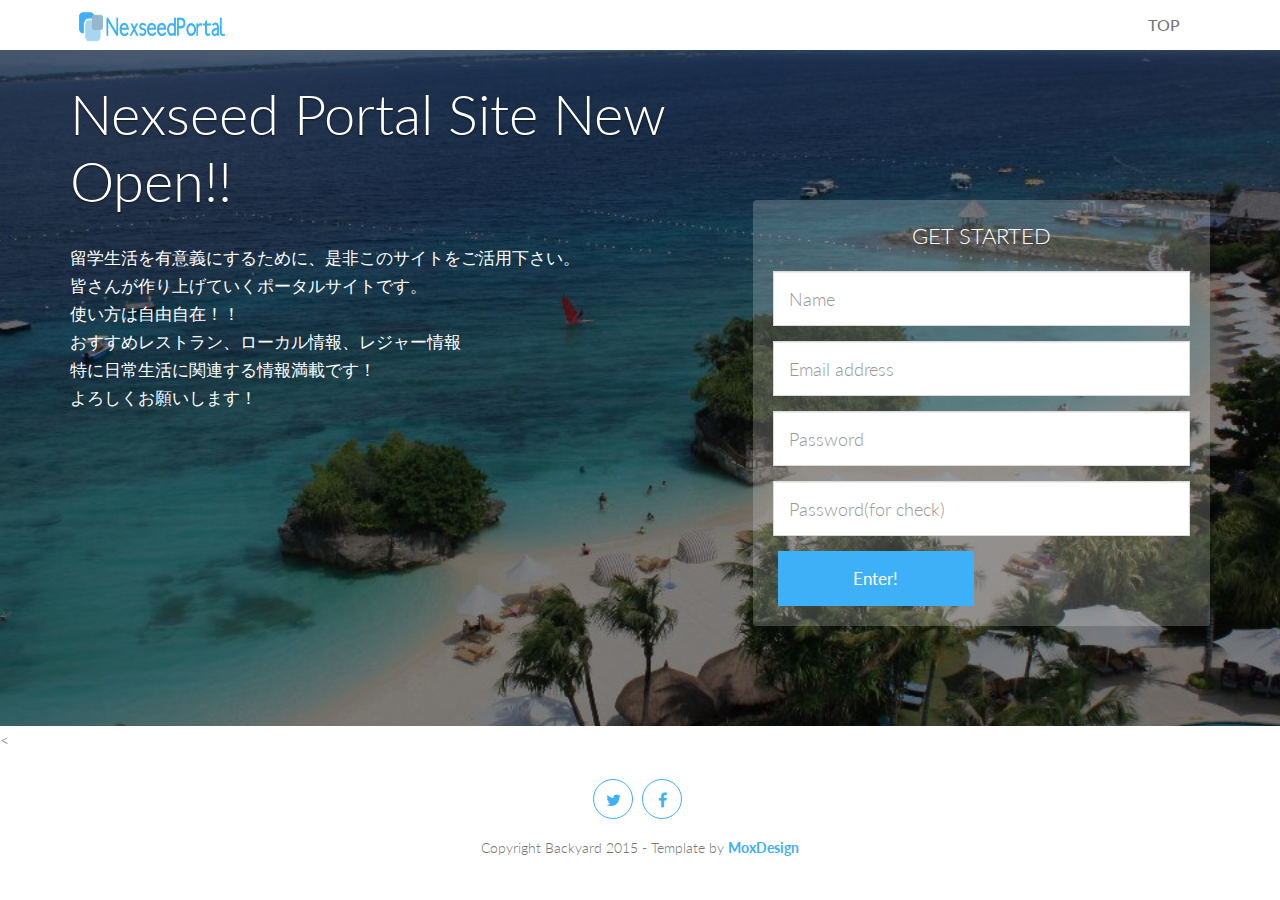
==== design/join/index.html @ 14eb9fa4 "init commit" ====
<!DOCTYPE html>
<html lang="ja">
<head>

<!-- /.website title -->
<title>Nexseed Portal</title>
<meta name="viewport" content="width=device-width, initial-scale=1, maximum-scale=1, user-scalable=no">
<meta charset="UTF-8">

<!-- CSS Files -->
<link href="../../asset/css/bootstrap.css" rel="stylesheet" media="screen">
<link href="../../asset/css/font-awesome.min.css" rel="stylesheet">
<link href="../../asset/fonts/icon-7-stroke/css/pe-icon-7-stroke.css" rel="stylesheet">
<link href="../../asset/css/animate.css" rel="stylesheet" media="screen">
<link href="../../asset/css/owl.theme.css" rel="stylesheet">
<link href="../../asset/css/owl.carousel.css" rel="stylesheet">

<!-- Colors -->
<link href="../../asset/css/css-index.css" rel="stylesheet" media="screen">
<!-- <link href="css/css-index-green.css" rel="stylesheet" media="screen"> -->
<!-- <link href="css/css-index-purple.css" rel="stylesheet" media="screen"> -->
<!-- <link href="css/css-index-red.css" rel="stylesheet" media="screen"> -->
<!-- <link href="css/css-index-orange.css" rel="stylesheet" media="screen"> -->
<!-- <link href="css/css-index-yellow.css" rel="stylesheet" media="screen"> -->

<!-- Google Fonts -->
<link rel="stylesheet" href="http://fonts.googleapis.com/css?family=Lato:100,300,400,700,900,100italic,300italic,400italic,700italic,900italic" />

</head>
  
<body data-spy="scroll" data-target="#navbar-scroll">
	<!-- さとしさん担当 -->
<div id="menu">
	<nav class="navbar-wrapper navbar-default" role="navigation">
		<div class="container">
			  <div class="navbar-header">
				<button type="button" class="navbar-toggle" data-toggle="collapse" data-target=".navbar-backyard">
				  <span class="sr-only">Toggle navigation</span>
				  <span class="icon-bar"></span>
				  <span class="icon-bar"></span>
				  <span class="icon-bar"></span>
				</button>
				<a class="navbar-brand site-name" href="#top"><img src="../../asset/images/nex.png" alt="logo"></a>
			  </div>
	 		<!-- NAVIGATION -->
			  <div id="navbar-scroll" class="collapse navbar-collapse navbar-backyard navbar-right">
				<ul class="nav navbar-nav">
					<li><a href="index.html">TOP</a>
					<!-- <button type="button" class="btn btn-danger">TOP</button> -->
				    </li>
				</ul>
			  </div>
		</div>
	</nav>
</div>
<!-- さとしさん担当 -->

<!-- /.preloader -->
<div id="preloader"></div>
<div id="top"></div>

<!-- /.parallax full screen background image -->
<div class="fullscreen landing parallax" style="background-image:url('../../asset/images/top_image.jpg');" data-img-width="2000" data-img-height="1333" data-diff="100">
	
	<div class="overlay">
		<div class="container">
			<div class="row">
				<div class="col-md-7">



					<!-- /.main title -->
						<h1 class="wow fadeInLeft">
						Nexseed Portal Site New Open!!
						</h1>

					<!-- /.header paragraph -->
					<div class="landing-text wow fadeInUp">
						<p>留学生活を有意義にするために、是非このサイトをご活用下さい。<br>
						皆さんが作り上げていくポータルサイトです。<br>
						使い方は自由自在！！<br>
						おすすめレストラン、ローカル情報、レジャー情報<br>
						特に日常生活に関連する情報満載です！<br>
						よろしくお願いします！</p>
					</div>

				</div>

				<!-- /.signup form -->
				<div class="col-md-5">
				<!-- さとしさん担当 -->
					<div class="signup-header wow fadeInUp">
						<h3 class="form-title text-center">GET STARTED</h3>
						<form class="form-header" action="check.html" role="form" method="POST" id="#">
						<!-- <input type="hidden" name="u" value="503bdae81fde8612ff4944435"> -->
						<!-- <input type="hidden" name="id" value="bfdba52708"> -->
							<div class="form-group">
								<!-- <h3>Name</h3> -->
								<input class="form-control input-lg" name="name" type="text" placeholder="Name" required>
							</div>
							<div class="form-group">
								<!-- <h3>Email</h3> -->
								<input class="form-control input-lg" name="Email" type="text" placeholder="Email address" required>
							</div>
							<div class="form-group">
								<!-- <h3>Password</h3> -->
								<input class="form-control input-lg" name="password1" type="text" placeholder="Password" required>
							</div>
							<div class="form-group">
								<!-- <h3>Password(for check)</h3> -->
								<input class="form-control input-lg" name="password2" type="text" placeholder="Password(for check)" required>
							</div>
							<div class="form-group last">
								<!-- <input type="submit" class="btn btn-warning btn-block btn-lg" value="Register" style="margin-left:5px; float:left;"> -->
 								<input type="submit" class="btn btn-warning btn-block btn-lg" value="Enter!" style="margin-left:5px; float:left;">
 								<!-- <input type="submit" class="btn btn-warning btn-block btn-lg" style="margin-left:5px; float:left;"> -->
 								<!-- <a href="check.html">Sign Up!</a> -->
							</div>
						</form>
					</div>
				<!-- さとしさん担当終わり -->
				</div>
			</div>
		</div> 
	</div> 
</div>
 



<!-- /.intro section -->
<!-- <div id="intro">
	<div class="container">
		<div class="row">-->
			
			<!-- /.intro content -->
			<!--<div class="col-md-6 wow slideInRight">
				<h2>情報を探す</h2>
				<p></p>

					<div class="btn-section"><a href="#feature" class="btn-default">Learn More</a></div>
		
			</div>
		</div>			  
	</div>
</div> -->

<!-- /.feature section -->
<!-- <div id="feature">
	<div class="container">
		<div class="row row-feat">
			<div class="col-md-8"> -->
			
				<!-- /.feature 1 -->
				<!-- <div class="col-sm-6 feat-list">
					<i class="pe-7s-notebook pe-5x pe-va wow fadeInUp"></i>
					<div class="inner">
						<h4>Marketing Strategy</h4>
						<p>Good marketing makes the company look smart. Great marketing makes the customer feel smart.
						</p>
					</div>
				</div>
			</div>
		</div>
	</div>
</div> -->




<!-- /.download section -->
<!-- <div id="download">
	<div class="action fullscreen parallax" style="background-image:url('images/bg.jpg');" data-img-width="2000" data-img-height="1333" data-diff="100">
		<div class="overlay">
			<div class="container">
				<div class="col-md-8 col-md-offset-2 col-sm-12 text-center">
				</div>	
			</div>	
		</div>
	</div>
</div> -->


<!-- /.testimonial section -->
<!-- <div id="testi">
	<div class="container">
		<div class="text-center">
			<h2 class="wow fadeInLeft">最新の投稿</h2>
			<div class="title-line wow fadeInRight"></div>
		</div>
		<div class="row">
			<div class="col-sm-10 col-sm-offset-1">	
			   <div id="owl-testi" class="owl-carousel owl-theme wow fadeInUp">
				  -->
					<!-- /.testimonial 1 -->
					<!-- <div class="testi-item">
						<div class="box"> -->
						
							<!-- /.testimonial content -->
							<<!-- p class="message text-center">ここに最新コメント表示する</p>
						</div>
					</div>
						
				 
				</div>
			</div>	
		</div>	
	</div>
</div> -->
<!-- /.footer -->
<footer id="footer">
	<div class="container">
		<div class="col-sm-4 col-sm-offset-4">
			<!-- /.social links -->
				<div class="social text-center">
					<ul>
						<li><a class="wow fadeInUp" href="https://twitter.com/"><i class="fa fa-twitter"></i></a></li>
						<li><a class="wow fadeInUp" href="https://www.facebook.com/" data-wow-delay="0.2s"><i class="fa fa-facebook"></i></a></li>
						<!-- <li><a class="wow fadeInUp" href="https://plus.google.com/" data-wow-delay="0.4s"><i class="fa fa-google-plus"></i></a></li>
						<li><a class="wow fadeInUp" href="https://instagram.com/" data-wow-delay="0.6s"><i class="fa fa-instagram"></i></a></li> -->
					</ul>
				</div>	
			<div class="text-center wow fadeInUp" style="font-size: 14px;">Copyright Backyard 2015 - Template by <a href="http://www.moxdesign.com">MoxDesign</a></div>
			<a href="#" class="scrollToTop"><i class="pe-7s-up-arrow pe-va"></i></a>
		</div>	
	</div>	
</footer>
	
	<!-- /.javascript files -->
    <script src="../../asset/js/jquery.js"></script>
    <script src="../../asset/js/bootstrap.min.js"></script>
    <script src="../../asset/js/custom.js"></script>
    <script src="../../asset/js/jquery.sticky.js"></script>
	<script src="../../asset/js/wow.min.js"></script>
	<script src="../../asset/js/owl.carousel.min.js"></script>
	<script>
		new WOW().init();
	</script>
  </body>
</html>
---- asset/fonts/icon-7-stroke/css/pe-icon-7-stroke.css ----
@font-face {
	font-family: 'Pe-icon-7-stroke';
	src:url('../fonts/Pe-icon-7-stroke.eot?-2irksn');
	src:url('../fonts/Pe-icon-7-stroke.eot?#iefix-2irksn') format('embedded-opentype'),
		url('../fonts/Pe-icon-7-stroke.woff?-2irksn') format('woff'),
		url('../fonts/Pe-icon-7-stroke.ttf?-2irksn') format('truetype'),
		url('../fonts/Pe-icon-7-stroke.svg?-2irksn#Pe-icon-7-stroke') format('svg');
	font-weight: normal;
	font-style: normal;
}

[class^="pe-7s-"], [class*=" pe-7s-"] {
	display: inline-block;
	font-family: 'Pe-icon-7-stroke';
	speak: none;
	font-style: normal;
	font-weight: normal;
	font-variant: normal;
	text-transform: none;
	line-height: 1;

	/* Better Font Rendering =========== */
	-webkit-font-smoothing: antialiased;
	-moz-osx-font-smoothing: grayscale;
}

.pe-7s-cloud-upload:before {
	content: "\e68a";
}
.pe-7s-cash:before {
	content: "\e68c";
}
.pe-7s-close:before {
	content: "\e680";
}
.pe-7s-bluetooth:before {
	content: "\e68d";
}
.pe-7s-cloud-download:before {
	content: "\e68b";
}
.pe-7s-way:before {
	content: "\e68e";
}
.pe-7s-close-circle:before {
	content: "\e681";
}
.pe-7s-id:before {
	content: "\e68f";
}
.pe-7s-angle-up:before {
	content: "\e682";
}
.pe-7s-wristwatch:before {
	content: "\e690";
}
.pe-7s-angle-up-circle:before {
	content: "\e683";
}
.pe-7s-world:before {
	content: "\e691";
}
.pe-7s-angle-right:before {
	content: "\e684";
}
.pe-7s-volume:before {
	content: "\e692";
}
.pe-7s-angle-right-circle:before {
	content: "\e685";
}
.pe-7s-users:before {
	content: "\e693";
}
.pe-7s-angle-left:before {
	content: "\e686";
}
.pe-7s-user-female:before {
	content: "\e694";
}
.pe-7s-angle-left-circle:before {
	content: "\e687";
}
.pe-7s-up-arrow:before {
	content: "\e695";
}
.pe-7s-angle-down:before {
	content: "\e688";
}
.pe-7s-switch:before {
	content: "\e696";
}
.pe-7s-angle-down-circle:before {
	content: "\e689";
}
.pe-7s-scissors:before {
	content: "\e697";
}
.pe-7s-wallet:before {
	content: "\e600";
}
.pe-7s-safe:before {
	content: "\e698";
}
.pe-7s-volume2:before {
	content: "\e601";
}
.pe-7s-volume1:before {
	content: "\e602";
}
.pe-7s-voicemail:before {
	content: "\e603";
}
.pe-7s-video:before {
	content: "\e604";
}
.pe-7s-user:before {
	content: "\e605";
}
.pe-7s-upload:before {
	content: "\e606";
}
.pe-7s-unlock:before {
	content: "\e607";
}
.pe-7s-umbrella:before {
	content: "\e608";
}
.pe-7s-trash:before {
	content: "\e609";
}
.pe-7s-tools:before {
	content: "\e60a";
}
.pe-7s-timer:before {
	content: "\e60b";
}
.pe-7s-ticket:before {
	content: "\e60c";
}
.pe-7s-target:before {
	content: "\e60d";
}
.pe-7s-sun:before {
	content: "\e60e";
}
.pe-7s-study:before {
	content: "\e60f";
}
.pe-7s-stopwatch:before {
	content: "\e610";
}
.pe-7s-star:before {
	content: "\e611";
}
.pe-7s-speaker:before {
	content: "\e612";
}
.pe-7s-signal:before {
	content: "\e613";
}
.pe-7s-shuffle:before {
	content: "\e614";
}
.pe-7s-shopbag:before {
	content: "\e615";
}
.pe-7s-share:before {
	content: "\e616";
}
.pe-7s-server:before {
	content: "\e617";
}
.pe-7s-search:before {
	content: "\e618";
}
.pe-7s-film:before {
	content: "\e6a5";
}
.pe-7s-science:before {
	content: "\e619";
}
.pe-7s-disk:before {
	content: "\e6a6";
}
.pe-7s-ribbon:before {
	content: "\e61a";
}
.pe-7s-repeat:before {
	content: "\e61b";
}
.pe-7s-refresh:before {
	content: "\e61c";
}
.pe-7s-add-user:before {
	content: "\e6a9";
}
.pe-7s-refresh-cloud:before {
	content: "\e61d";
}
.pe-7s-paperclip:before {
	content: "\e69c";
}
.pe-7s-radio:before {
	content: "\e61e";
}
.pe-7s-note2:before {
	content: "\e69d";
}
.pe-7s-print:before {
	content: "\e61f";
}
.pe-7s-network:before {
	content: "\e69e";
}
.pe-7s-prev:before {
	content: "\e620";
}
.pe-7s-mute:before {
	content: "\e69f";
}
.pe-7s-power:before {
	content: "\e621";
}
.pe-7s-medal:before {
	content: "\e6a0";
}
.pe-7s-portfolio:before {
	content: "\e622";
}
.pe-7s-like2:before {
	content: "\e6a1";
}
.pe-7s-plus:before {
	content: "\e623";
}
.pe-7s-left-arrow:before {
	content: "\e6a2";
}
.pe-7s-play:before {
	content: "\e624";
}
.pe-7s-key:before {
	content: "\e6a3";
}
.pe-7s-plane:before {
	content: "\e625";
}
.pe-7s-joy:before {
	content: "\e6a4";
}
.pe-7s-photo-gallery:before {
	content: "\e626";
}
.pe-7s-pin:before {
	content: "\e69b";
}
.pe-7s-phone:before {
	content: "\e627";
}
.pe-7s-plug:before {
	content: "\e69a";
}
.pe-7s-pen:before {
	content: "\e628";
}
.pe-7s-right-arrow:before {
	content: "\e699";
}
.pe-7s-paper-plane:before {
	content: "\e629";
}
.pe-7s-delete-user:before {
	content: "\e6a7";
}
.pe-7s-paint:before {
	content: "\e62a";
}
.pe-7s-bottom-arrow:before {
	content: "\e6a8";
}
.pe-7s-notebook:before {
	content: "\e62b";
}
.pe-7s-note:before {
	content: "\e62c";
}
.pe-7s-next:before {
	content: "\e62d";
}
.pe-7s-news-paper:before {
	content: "\e62e";
}
.pe-7s-musiclist:before {
	content: "\e62f";
}
.pe-7s-music:before {
	content: "\e630";
}
.pe-7s-mouse:before {
	content: "\e631";
}
.pe-7s-more:before {
	content: "\e632";
}
.pe-7s-moon:before {
	content: "\e633";
}
.pe-7s-monitor:before {
	content: "\e634";
}
.pe-7s-micro:before {
	content: "\e635";
}
.pe-7s-menu:before {
	content: "\e636";
}
.pe-7s-map:before {
	content: "\e637";
}
.pe-7s-map-marker:before {
	content: "\e638";
}
.pe-7s-mail:before {
	content: "\e639";
}
.pe-7s-mail-open:before {
	content: "\e63a";
}
.pe-7s-mail-open-file:before {
	content: "\e63b";
}
.pe-7s-magnet:before {
	content: "\e63c";
}
.pe-7s-loop:before {
	content: "\e63d";
}
.pe-7s-look:before {
	content: "\e63e";
}
.pe-7s-lock:before {
	content: "\e63f";
}
.pe-7s-lintern:before {
	content: "\e640";
}
.pe-7s-link:before {
	content: "\e641";
}
.pe-7s-like:before {
	content: "\e642";
}
.pe-7s-light:before {
	content: "\e643";
}
.pe-7s-less:before {
	content: "\e644";
}
.pe-7s-keypad:before {
	content: "\e645";
}
.pe-7s-junk:before {
	content: "\e646";
}
.pe-7s-info:before {
	content: "\e647";
}
.pe-7s-home:before {
	content: "\e648";
}
.pe-7s-help2:before {
	content: "\e649";
}
.pe-7s-help1:before {
	content: "\e64a";
}
.pe-7s-graph3:before {
	content: "\e64b";
}
.pe-7s-graph2:before {
	content: "\e64c";
}
.pe-7s-graph1:before {
	content: "\e64d";
}
.pe-7s-graph:before {
	content: "\e64e";
}
.pe-7s-global:before {
	content: "\e64f";
}
.pe-7s-gleam:before {
	content: "\e650";
}
.pe-7s-glasses:before {
	content: "\e651";
}
.pe-7s-gift:before {
	content: "\e652";
}
.pe-7s-folder:before {
	content: "\e653";
}
.pe-7s-flag:before {
	content: "\e654";
}
.pe-7s-filter:before {
	content: "\e655";
}
.pe-7s-file:before {
	content: "\e656";
}
.pe-7s-expand1:before {
	content: "\e657";
}
.pe-7s-exapnd2:before {
	content: "\e658";
}
.pe-7s-edit:before {
	content: "\e659";
}
.pe-7s-drop:before {
	content: "\e65a";
}
.pe-7s-drawer:before {
	content: "\e65b";
}
.pe-7s-download:before {
	content: "\e65c";
}
.pe-7s-display2:before {
	content: "\e65d";
}
.pe-7s-display1:before {
	content: "\e65e";
}
.pe-7s-diskette:before {
	content: "\e65f";
}
.pe-7s-date:before {
	content: "\e660";
}
.pe-7s-cup:before {
	content: "\e661";
}
.pe-7s-culture:before {
	content: "\e662";
}
.pe-7s-crop:before {
	content: "\e663";
}
.pe-7s-credit:before {
	content: "\e664";
}
.pe-7s-copy-file:before {
	content: "\e665";
}
.pe-7s-config:before {
	content: "\e666";
}
.pe-7s-compass:before {
	content: "\e667";
}
.pe-7s-comment:before {
	content: "\e668";
}
.pe-7s-coffee:before {
	content: "\e669";
}
.pe-7s-cloud:before {
	content: "\e66a";
}
.pe-7s-clock:before {
	content: "\e66b";
}
.pe-7s-check:before {
	content: "\e66c";
}
.pe-7s-chat:before {
	content: "\e66d";
}
.pe-7s-cart:before {
	content: "\e66e";
}
.pe-7s-camera:before {
	content: "\e66f";
}
.pe-7s-call:before {
	content: "\e670";
}
.pe-7s-calculator:before {
	content: "\e671";
}
.pe-7s-browser:before {
	content: "\e672";
}
.pe-7s-box2:before {
	content: "\e673";
}
.pe-7s-box1:before {
	content: "\e674";
}
.pe-7s-bookmarks:before {
	content: "\e675";
}
.pe-7s-bicycle:before {
	content: "\e676";
}
.pe-7s-bell:before {
	content: "\e677";
}
.pe-7s-battery:before {
	content: "\e678";
}
.pe-7s-ball:before {
	content: "\e679";
}
.pe-7s-back:before {
	content: "\e67a";
}
.pe-7s-attention:before {
	content: "\e67b";
}
.pe-7s-anchor:before {
	content: "\e67c";
}
.pe-7s-albums:before {
	content: "\e67d";
}
.pe-7s-alarm:before {
	content: "\e67e";
}
.pe-7s-airplay:before {
	content: "\e67f";
}
---- asset/css/css-index.css ----
/**
* Backyard
* Landing Page Template
* Author: MoxDesign - http://www.moxdesign.com
**/

html, body {
	width: 100%;
	overflow-x: hidden;
}
body {
	height:100%;
	font-family: "Lato", "Serif";
	font-weight: 300;
	padding:0;
	margin:0;
	font-size:16px;
	line-height: 28px;
	color: #777; 
	background: #fff;
	overflow-x:hidden;
	position: relative;
}
h1 { font-size: 3em; line-height:1.2em; margin:0 0 .3em; }
h2 { font-size: 1.8em; line-height:1.4em; margin:0 0 .3em;  }
h3 { font-size: 1.4em; line-height:1.4em; }
h4 { font-size: 1.25em; line-height:1.4em;}
h5 { font-size: 1.1em; line-height:1.4em; }
h6 { font-size: 1em; line-height:1.2em; }

h1 a, h2 a, h3 a, h4 a, h5 a, h6 a {
	text-decoration: none
}	 
p { 
	padding: 0 0 1em;
	margin:0;
}
a {
	color: #3eb0f7;
	outline: 0;
	font-weight: bold;
	-webkit-transition: all .8s ease;
	transition: all .8s ease;
} 
a:hover {
	text-decoration: none;
	color: #1f2222;
	-webkit-transition: all .8s ease;
	transition: all .8s ease;
}
.highlight {
	color: #3eb0f7;
}
#preloader { 
	position: fixed; 
	left: 0; 
	top: 0; 
	z-index: 999; 
	width: 100%; 
	height: 100%; 
	overflow: visible; 
	background: #fff url(../images/loading.gif) no-repeat center center;
}
.fullscreen {
    width:100%;
    min-height:100%;
	background-repeat:no-repeat;
    background-position:50% 50%;
    background-position:50% 50%\9 !important;
}
.overlay {
    background-color: rgba(0, 0, 0, 0.5);
    position: relative;
    width: 100%;
    height: 100%;
    display: block;
}
#menu {
	z-index: 99;
}
.navbar-default {
	background: rgba(255, 255, 255, 0.95);
	box-shadow: 0px 0.5px 2px #cecece;
}
.navbar-default .navbar-brand {
    padding: 7px;
}
.navbar-default .navbar-nav > li > a {
    color: #777;
	font-weight: 500;
}
.navbar-default .navbar-nav > li > a:hover,
.navbar-default .navbar-nav > li > a:focus {
    color: #3eb0f7;
}
.navbar-default .navbar-nav > .active > a, 
.navbar-default .navbar-nav > .active > a:hover, 
.navbar-default .navbar-nav > .active > a:focus {
	background: transparent;
    color: #3eb0f7;
}
.btn-default {
	font-size: 17px;
	margin: 30px 0 10px;
	margin-right: 10px;
	line-height: 20px;
	padding: 15px 35px;
	height: 50px;
	border: 2px solid #3eb0f7;
	background: transparent;
	transition: all 0.4s;
	color: #3eb0f7;
	border-radius: 100px;
	font-weight:bold;
}

.btn-default2 {
	font-size: 17px;
 	margin: 10px 0 10px;
 	margin-right: 10px;
 	line-height: 20px;
 	padding: 7px 14px;
 	height: 50px;
 	border: 2px solid #3eb0f7;
 	background: transparent;
 	transition: all 0.4s;
	color: #3eb0f7;
	border-radius: 5px;
}


.btn-default:hover, .btn-default:focus, .btn-default:active, .btn-default.active, .open > .dropdown-toggle.btn-default {
	border: 2px solid #3eb0f7;
	background: #3eb0f7;
	color: white;
}

.btn-default2:hover, .btn-default2:focus, .btn-default2:active, .btn-default2.active, .open > .dropdown-toggle.btn-default2 {
	border: 2px solid #3eb0f7;
	background: #3eb0f7;
	color: white;
}

.btn-primary {
	font-size: 17px;
	margin: 30px 0 10px;
	margin-right: 10px;
	line-height: 20px;
	padding: 15px 35px;
	height: 50px;
	border: 2px solid #3eb0f7;
	background: #3eb0f7;
	transition: all 0.4s;
	color: white;
	border-radius: 100px;
}
.btn-primary:hover, .btn-primary:focus, .btn-primary:active, .btn-primary.active, .open > .dropdown-toggle.btn-primary {
	border: 2px solid #3eb0f7;
	background: transparent;
	color: #3eb0f7;
}
.btn-secondary {
	font-size: 20px;
	font-weight: 300;
	line-height: 20px;
	padding: 20px 50px;
	height: 65px;
	border: none;
	background: #3eb0f7;
	transition: all 0.4s;
	color: white;
	border-radius: 4px;
}
.btn-secondary:hover, .btn-secondary:focus, .btn-secondary:active, .btn-secondary.active, .open > .dropdown-toggle.btn-secondary {
	background: #1f96e0;
	color: white
}

.site-name img {
	width: 150px; 
	height: 37px
}
.logo {
	margin: 100px 0 40px 0;
}
.logo img{
	width: 150px; 
	height: 37px
}
.landing h1{
	font-size: 56px;
	font-weight: 300;
	color: #fff;
	margin: 30px 0 30px 0;
	text-shadow: 0 1px 2px rgba(0, 0, 0, .6);
}
.landing p, .landing h2 {
	color: #fff;
}
.landing-text {
	margin-bottom: 20px;
}
.landing-text p {
	font-size: 17px !important; 
}
.head-btn {
	margin-bottom: 150px;
}
.option {
	text-transform: uppercase;
	padding: 5px;
	min-width: 80px;
	margin-right: 5px;
	transition: all 0.4s;
	font-size: 14px;
	color: #fff;
}
.signup-header {
	margin: 150px 0 100px;
	background: rgba(255,255,255,0.2);
	border-radius: 4px;
	padding-left: 20px;
	padding-right: 20px;
	padding-bottom: 75px;
}
.signup-header h3{
	padding: 20px 0 10px;
	color: white;
	font-weight: 300;
}
.form-header input {
	position: relative;
	padding: 5px 15px;
}
.form-header .form-control {
	border-radius: 0;
	border: solid 1px #dadada;
	background-color: #fff;
	color: #333;
	height: 55px;
}
.form-header .btn {
	border-radius: 0;
	height: 55px;
	width: 100%;
	background-color: #3eb0f7;
	color: white;
	font-size: 17px !important;
	padding: 0 33px;
	border: none;
	margin: 0;
	-webkit-transition: all .8s ease;
	transition: all .8s ease;
}
.form-header .btn:hover {
	background-color: #1f96e0;
	-webkit-transition: all .8s ease;
	transition: all .8s ease;
}
.privacy {
	padding-top: 0;
	font-size: 13px;
}
.signup-header p {
	color: white;
}
.privacy a {
	text-decoration: underline;
	color: white;
	font-weight: 300;
}
#policy {
	padding: 100px 0 70px;
}
#intro {
	padding: 30px 0 30px;
}
#intro h2 {
	font-size: 40px;
	font-weight: 300;
	margin: 15px 0 15px 0;
}
.intro-pic {
	margin-top: 20px;
}
.btn-section {
	padding-top: 10px;
	padding-bottom: 10px;
}
#feature {
	padding-top: 25px;
	padding-bottom: 25px;
	background: #f6f6f6;
}
#feature h2 {
	margin: 15px 0 15px 0;
	font-size: 40px;
	font-weight: 300;
}
#feature .feature-title p {
	font-size: 18px;
}
.row-feat {
	padding-top: 50px;
}
.feat-list {
	margin-top: 40px;
}
.feat-list i {
	font-size: 48px;
	float: left;
	width: 20%;
	color: #555;
	height: 100%;
	position: relative;
	opacity: 0.6;
	-webkit-transition: all .8s ease;
	transition: all .8s ease;
}
.feat-list:hover i {
	color: #3eb0f7;
	-webkit-transition: all .8s ease;
	transition: all .8s ease;
}
#feature .inner {
	float: left;
	display: inline-block;
	width: 80%;
}
#feature-2 {
	padding: 100px 0 100px;
}
#feature-2 h2 {
	font-size: 40px;
	font-weight: 300;
	margin: 15px 0 15px 0;
}
.feature-2-pic {
	margin-top: 20px;
}
.subscribe {
	color: #fff;
}
.subscribe p {
	margin: 30px auto 30px;
}
.subscribe-form {
	max-width: 400px;
	margin: 50px auto 150px;
	text-align: center;
	overflow: hidden;
}
.subscribe-form form {
	position: relative;
}
.subscribe-form input {
	max-width: 85%;
	position: relative;
	padding: 5px 25px;
}
.subscribe-form .form-control {
	border-radius: 4px 0 0 4px;
	border: none;
	background-color: rgba(255, 255, 255, 0.6);
	color: #333;
	font-size: 1.2em;
	height: 55px;
}
.subscribe-form button {
	border-radius: 0 4px 4px 0;
	background-color: #3eb0f7;
	color: #ffffff;
	font-size: 1em;
	line-height: 52px;
	position: absolute;
	top: 0px;
	right: 0px;
	padding: 0 30px;
	margin: 0;
	-webkit-transition: all .8s ease;
	transition: all .8s ease;
}
.subscribe-form .btn {
	height: 55px;
}
.subscribe-form .btn:hover {
	background-color: #1f96e0;
	color: #fff;
	-webkit-transition: all .8s ease;
	transition: all .8s ease;
}
.subscribe-form .form-control::-webkit-input-placeholder {
	color: #333;
}
.subscribe-form .form-control:-moz-placeholder { 
	color: #333;  
}
.subscribe-form .form-control::-moz-placeholder { 
	color: #333;  
}
.subscribe-form .form-control:-ms-input-placeholder {  
	color: #333;  
}
#package {
	padding-top: 100px;
}
.title-line {
    width: 100px;
    height: 3px;
    margin: 0 auto;
    background: #3eb0f7;
}
.price-box {
	border: solid 1px #d1d1d1;
}
.package-option {
	padding: 50px 0 100px;
}
.package-option ul {
	padding: 0;
}
.price-heading h3 {
	margin-top: 0;
}
.price-heading i {
	color: #d1d1d1;
	font-size: 75px;
	margin-top: 20px;
}
.price-group {
	padding: 30px 0 10px;
}
.price-group .dollar {
	font-size: 20px;
	position: relative;
	bottom: 48px;
}
.price-group .price {
	color: #3eb0f7;
	font-size: 90px;
	font-weight: 500;
}
.price-group .time {
	font-size: 18px;
}
.price-feature li {
	margin-left: 30px;
	margin-right: 30px;
	list-style: none;
	border-bottom: solid 1px #d1d1d1;
	line-height: 40px;
}
.btn-price {
	margin: 5px 0 15px;
	font-size: 17px;
	padding: 7px 35px;
	height: 40px;
	background: #3eb0f7;
	transition: all 0.4s;
	color: white;
	border-radius: 4px;	
}
.btn-price:hover {
	background: #1f96e0;
	color: white;
}
#client {
	background: #f6f6f6;
	padding: 70px 0 70px;
}
#client img {
	max-height: 50px;
	margin: 0 20px;
	opacity: 1;
	transition: all 0.3s ease;
	-webkit-transition: all 0.3s ease;
	-moz-transition: all 0.3s ease;
}
#client img:hover {
	opacity: 0.7;
	transition: all 0.3s ease;
	-webkit-transition: all 0.3s ease;
	-moz-transition: all 0.3s ease;
}
#testi {
	padding: 50px 0 50px;
}
.testi-item {
	display: block;
	width: 100%;
	height: auto;
	position: relative;
	margin-top: 30px;
}
.testi-item .box {
	margin-right: 15px;
	margin-left: 15px;
}
.testi-item .box .message {
	padding: 20px;
	font-style: italic;
	line-height: 30px;
	font-weight: 300;
	font-size: 20px;
}
.testi-item .client-pic img {
	width: 70px;
	height: 70px;
	border-radius: 50%;
	max-width: 100%;
}
.testi-item .client-info .client-name {
	margin-top: 10px;
	font-size: 16px;
}
.testi-item .client-info .company {
	font-style: italic;
	color: #3eb0f7;
}
.owl-theme .owl-controls .owl-page span{
	background: #3eb0f7;
}
.video-header {
	margin: 40px 0 30px;
}
.video-embed {
	position: relative;
	padding-top: 56.25%; 
	height: 0;
	background-color: #000000;
	-webkit-box-shadow: 0 5px 15px rgba(0,0,0,0.2);
	box-shadow: 0 5px 15px rgba(0,0,0,0.2);
}
.video-embed iframe {
	position: absolute;
	top: 0;
	left: 0;
	width: 100%;
	height: 100%;
}
.action {
	color: #fff;
}
.action h2 {
	margin-top: 100px;
	font-size: 40px;
	font-weight: 300;
}
.download-cta {
	padding: 50px 0 50px;
}
#contact {
	width: 100%;
	min-height: 100%;
}
#contact  h2{
	color: white;
}
.ul-address a {
	font-weight: normal;
}
.ul-address a:hover {
	color: white;
}
.ul-address li {
	padding-right: 20px; 
	margin-bottom: 8px; 
	list-style: none;
	color: white;
}
.ul-address i {
	margin-left: 15px;
	position: absolute; 
	left: 0;
	color: #3eb0f7; 
	font-size: 25px;
	line-height: 30px;
}
.contact-row {
	margin: 100px 0 100px;
}
#contact-form {
	margin: 0 auto;
}
#contact-form input {
	position: relative;
	padding: 5px 25px;
	width: 100%;
}
#contact-form textarea {
	position: relative;
	padding: 10px 25px;
	width: 100%;
	height: 120px !important;
}
#contact-form .form-control {
	border-radius: 0;
	border: solid 1px #dadada;
	background-color: #fff;
	color: #333;
	font-size: 1.2em;
	height: 55px;
}
#contact-form .btn {
	height: 55px;
	width: 100%;
	background-color: #3eb0f7;
	color: #ffffff;
	font-size: 17px !important;
	line-height: 18px;
	padding: 0 33px;
	border: none;
	border-radius: 0;
	margin: 0;
	-webkit-transition: all .8s ease;
	transition: all .8s ease;
}
#contact-form .btn:hover {
	background-color: #1f96e0;
	-webkit-transition: all .8s ease;
	transition: all .8s ease;
}
#footer {
	background: #fff;
	padding: 25px 0 25px;
}
.social ul {
	padding: 0;
	list-style: none;
}
.social li {
	display: inline-block;
	padding-right: .3em;
	padding-bottom: .3em;
}
.social li a {
	display: block;
	width: 40px;
	height: 40px;
	line-height: 40px;
	color: #3eb0f7;
	border-radius: 50%;
	background: #fff;
	border: solid 1px #3eb0f7;
	-webkit-transition: all .8s ease;
	transition: all .8s ease;
}
.social li a:hover {
	color: #fff;
	background: #3eb0f7;
}
#shortcode-basic {
	padding: 70px 0 10px;
}
#shortcode-button {
	padding: 50px 0 10px;
	width: 100%;
	min-height: 100%;
}
#shortcode-button .form-horizontal {
	padding-left: 20px;
	padding-right: 20px;
}
#shortcode-icon {
	padding: 70px 0 10px;
}
#shortcode-alert {
	padding: 70px 0 10px;
}
#shortcode-table {
	padding: 70px 0 10px;
}
#shortcode-column {
	padding: 50px 0 10px;
}
.social-icons i {
	color: #3eb0f7;
	font-size: 30px;
	line-height: 40px
}
#shortcode-alert {
	padding: 70px 0 30px;
}
.alert { 
	border: none; 
	border-radius: 0; 
	position: relative; 
	font-size: 17px; 
	line-height: 22px; 
	padding: 16px; 
	padding-left: 60px; 
}
.alert i { 
	font-size: 28px; 
	position: absolute; 
	left: 15px; 
	top: 13px; 
} 
.icon-demo i {
	font-size: 70px;
	margin-right: 20px;
}
.table > thead > tr > th { 
	background: #3eb0f7; 
	color: #fff; 
	border-bottom: 0; 
	text-transform: uppercase; 
}
.table > thead > tr > th, 
.table > tbody > tr > td { 
	font-size: 15px; 
	font-weight: 300; 
	padding: 20px 20px; 
}
.table-bg > tbody > tr:nth-child(odd) > td, 
.table-bg > tbody > tr:nth-child(odd) > th { 
	background: #fff; 
}
.table-bg > tbody > tr:nth-child(even) > td, 
.table-bg > tbody > tr:nth-child(even) > th { 
	background: #f6f6f6; 
}
.scrollToTop{
	width: 40px; 
	height: 40px;
	padding: 5px;
	font-size: 30px;
	text-align: center; 
	background: rgba(0, 0, 0, 0.2);
	color: white;
	position: fixed;
	bottom: 20px;
	right: 20px;
	border-radius: 50%;
	display: none;
}
.scrollToTop:hover{
	color: #3eb0f7;
}
.control-group .controls {
	overflow-x: hidden;
}
/* iPads (portrait) ----------- */
@media only screen 
and (min-width : 768px) 
and (max-width : 1024px) 
and (orientation : portrait) {
	.head-btn {
		margin: 50px 0 100px;
	}
	.signup-header {
		margin: 50px 0 100px;
	}
	.price-feature li {
		margin-left: 15px;
		margin-right: 15px;
	}
	.btn-price {
		padding: 7px 25px;
	}
	#intro {
		padding: 30px 0 50px;
	}
	#policy {
		padding: 30px 0 50px;
	}
	#intro h2, #feature-2 h2 {
		text-align: center;
	}
	#intro p, #feature-2 p {
		text-align: center;
	}
	.btn-section {
		text-align: center;
	}
	#feature {
		padding-top: 25px;
	}
	.feature-img {
		margin-top: 0;
	}	
	.row-feat {
		padding-top: 10px;
		padding-bottom: 40px;
	}
	#feature-2 {
		padding: 80px 0 80px;
	}
	.feature-2-pic {
		margin-top: 40px;
	}
	#client img {
		margin: 10px 0 10px;
		max-height: 40px;
	}	
	.video-header {
		margin: 50px 0 30px;
	}
	#bottom-action {
		text-align: center;
	}
	.button-demo li {
		padding-bottom: 50px;
	}
}

/* iPads (landscape) ----------- */
@media only screen 
and (min-width : 768px) 
and (max-width : 1024px) 
and (orientation : landscape) {
	.logo {
		margin: 100px 0 30px 0;
	}
	.landing h1{
		margin: 60px 0 60px 0;
	}	
	.landing-text {
		margin: 60px 0 40px 0;
	}
	.signup-header {
		margin-top: 250px;
	}
	.intro-pic {
		margin-top: 100px;
	}
	.feature-img {
		margin-top: 30px;
	}	
	.feat-list {
		margin-top: 10px;
	}
	.feat-list p {
		font-size: 15px;
	}
	.feature-2-pic {
		margin-top: 50px;
	}
	#client img {
		max-height: 45px;
	}	
	.video-header {
		margin: 50px 0 30px;
	}
}

/* smart-phone ----------- */
@media (max-width: 767px) {
	.logo {
		margin: 40px 0 30px 0;
	}
	.head-btn {
		margin: 30px 0 80px;
	}
	.signup-header {
		margin: 70px 0 80px;
	}
	#intro {
		padding: 70px 0 70px;
	}
	#policy {
		padding: 70px 0 70px;
	}
	#intro h2, #feature-2 h2 {
		font-weight: 150;
		text-align: center;
	}
	#intro p, #feature-2 p {
		text-align: center;
	}
	.btn-section {
		text-align: center;
	}
	#feature {
		padding-top: 25px;
		padding-bottom: 25px;
	}
	.row-feat {
		padding-top: 10px;
		padding-bottom: 40px;
	}
	.feat-list i {
		padding-left: 40px;
	}
	#feature-2 {
		padding: 40px 0 50px;
	}
	.feature-2-pic {
		margin-top: 50px;
	}
	#package {
		padding-top: 80px;
	}
	.package-option {
		padding: 50px 0 50px;
	}
	.price-box {
		margin-bottom: 30px;
	}
	#client img {
		margin: 10px 0 10px;
	}	
	.contact-left {
		margin-bottom: 50px;
	}
	.video-header {
		margin: 50px 0 30px;
	}
	#bottom-action {
		text-align: center;
	}
}	
/* iPhone 6Plus (landscape) ----------- */
@media (max-width: 736px) {
	.feature-img {
		margin-top: 0;
	}
}

/* iPhone 6 (landscape) ----------- */
@media (max-width: 667px) {
	.logo {
		margin: 30px 0 30px 0;
	}
	.landing h1{
		font-size: 50px;
		margin: 10px 0 25px 0;
	}
	.landing-text {
		margin-top: 20px;
	}
	.subscribe p {
		margin: 25px auto 15px;
	}
	.subscribe-form {
		margin: 20px auto 100px;
	}
	.action h2 {
		margin-top: 70px;
	}
	.download-cta {
		padding: 50px 0 50px;
	}
}

/* iPhone 5 (landscape) ----------- */
@media (max-width: 568px){
	.logo {
		margin: 15px 0 15px 0;
	}
	.landing h1{
		font-size: 40px;
		margin: 20px 0 10px 0;
	}
	.landing-text p {
		font-size: 16px !important; 
	}
	#intro {
		padding-top: 50px;
	}
	#policy {
		padding-top: 50px;
	}
	#feature {
		padding-top: 25px;
	}
	.feat-list i {
		padding-left: 20px;
	}
	#feature-2 {
		padding: 50px 0 70px;
	}
	#screenshot {
		padding-top: 70px;
	}	
	.screenshots {
		padding-top: 30px;
		padding-bottom: 70px;
	}
	#testi {
		padding: 70px 0 70px;
	}
	.testi-item .box .message {
		line-height: 25px;
		font-size: 18px;
	}
	.action h2 {
		margin: 50px 0 20px;
	}
	.download-text p {
		line-height: 1.5;	
	}	
}

/* iPhone 4 (landscape) ----------- */
@media (max-width: 480px) {
	.feat-list i {
		padding-left: 5px;
	}
	.action h2 {
		font-size: 30px;
	}
	.button-demo li {
		padding-bottom: 50px;
	}
}

/* smart phone width: 360px ----------- */
@media (max-width: 360px) {
	#intro h2, #feature h2, #feature-2 h2 {
		font-size: 30px;
	}
	.feat-list i {
		padding-left: 0;
	}
	#feature .inner {
		padding-left: 15px;
	}
	.video-header {
		margin: 30px 0 30px;
	}
}

/* iPhone 4/5 (portrait) ----------- */
@media (max-width: 320px) {
	.logo {
		margin: 30px 0 20px 0;
	}
	.landing h1{
		margin: 20px 0 35px 0;
	}
	.btn-default {
		font-size: 16px;
		margin: 30px 0 10px;
		padding: 15px 30px;
		height: 35px;
		border-radius: 80px;
	}
	.btn-primary {
		font-size: 16px;
		margin: 30px 0 10px;
		margin-right: 15px;
		padding: 15px 30px;
		height: 35px;
		border-radius: 80px;
	}
	.subscribe-form {
		margin: 50px auto 110px;
	}
	.subscribe-form input {
		padding: 5px 15px;
	}
	.subscribe-form button {
		padding: 0 15px;
	}
	.action h2 {
		margin: 70px 0 20px;
	}
	.table > thead > tr > th, 
	.table > tbody > tr > td { 
		padding: 20px 10px; 
	}
}

/*ここから追加！！*/

table.list {
	width:100%;
	border-collapse:collapse;
	border-spacing:0;
	border:1px solid #ccc;
	padding:0;
	margin:0;
}

table.list tr {
	border:1px solid #ddd;
	padding:5px;
}

tbody.list-body tr:hover {
		background-color: #66ccff;
		color: #fff;
		-webkit-transition: all .8s ease;
		transition: all .8s ease;
		cursor:pointer;
}


table.list th, table td {
	padding:10px;
	text-align:center;
}

table.list th {
	font-size:14px;
	letter-spacing:1px;
}

@media screen and (max-width: 600px) {

	table.list {
		border:0;
	}

	table.list thead {
		display:none;
	}

	table.list tr {
		margin-bottom:10px;
		display:block;
		border-bottom:2px solid #ddd;
	}

	table.list td a {
		display:block;
		text-align:right;
		font-size:13px;
		border-bottom:1px dotted #ccc;
	}

	table.list td:last-child{
		border-bottom: 0;
	}

	table.list td:before{
		content:attr(data-label);
		float:left;
		font-weight:bold;
	}


}

/*ドロップダウンリスト編集*/

.dropdown select {
	position: relative;
	width: 50%;
	-webkit-appearance: none;
	-moz-appearance: none;
	appearance: none;
	border: 1px solid #c0c0c0;
	padding: 3px;
	cursor: pointer;
	float: left;
}
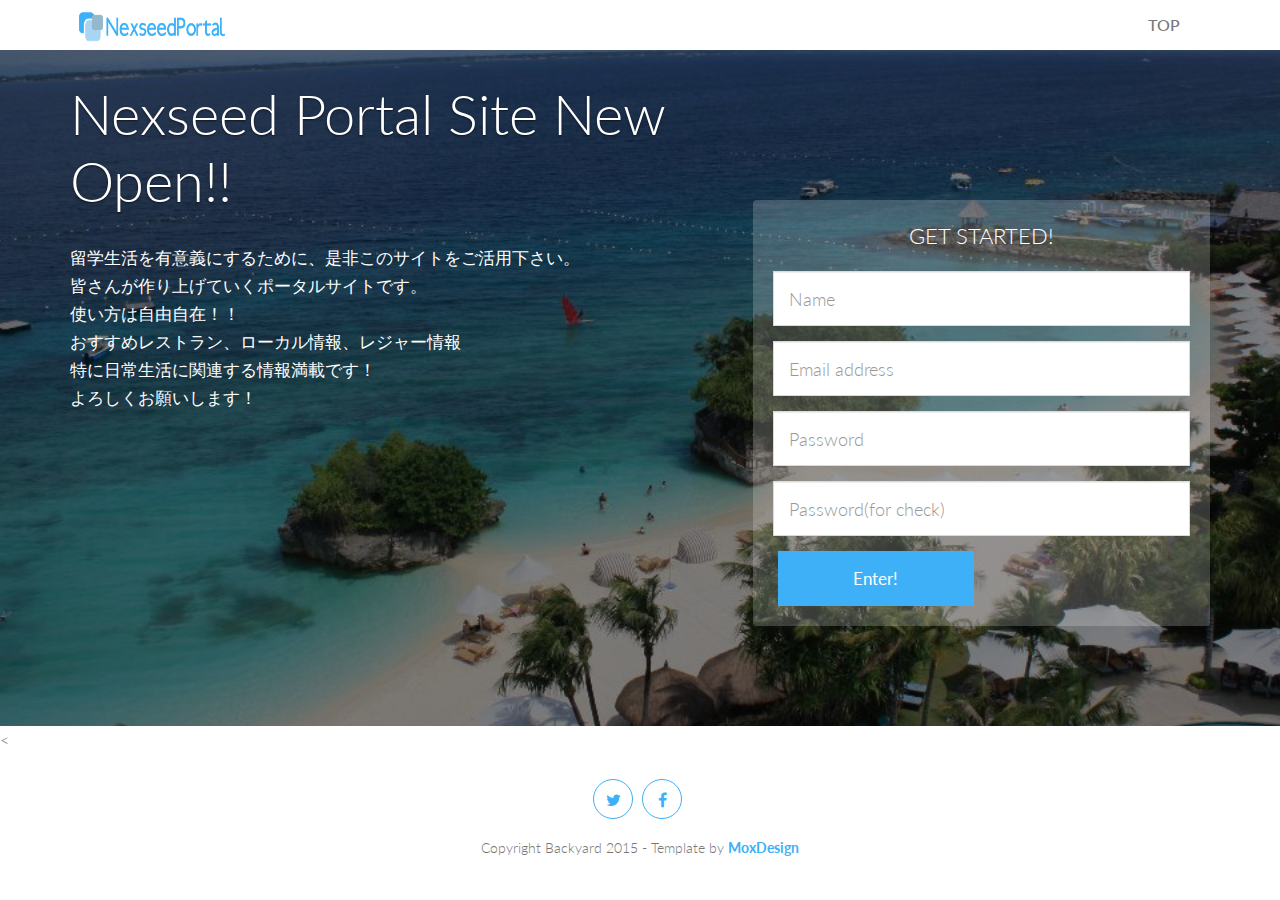
==== commit 4876c525: "枠の上を「GET STARTED!」に変更 ボタンを修正して正常に動くのを確認" ====
--- a/design/join/index.html
+++ b/design/join/index.html
@@ -90,7 +90,7 @@
 				<div class="col-md-5">
 				<!-- さとしさん担当 -->
 					<div class="signup-header wow fadeInUp">
-						<h3 class="form-title text-center">GET STARTED</h3>
+						<h3 class="form-title text-center">GET STARTED!</h3>
 						<form class="form-header" action="check.html" role="form" method="POST" id="#">
 						<!-- <input type="hidden" name="u" value="503bdae81fde8612ff4944435"> -->
 						<!-- <input type="hidden" name="id" value="bfdba52708"> -->
@@ -104,17 +104,14 @@
 							</div>
 							<div class="form-group">
 								<!-- <h3>Password</h3> -->
-								<input class="form-control input-lg" name="password1" type="text" placeholder="Password" required>
+								<input class="form-control input-lg" name="password1" type="password" placeholder="Password" required>
 							</div>
 							<div class="form-group">
 								<!-- <h3>Password(for check)</h3> -->
-								<input class="form-control input-lg" name="password2" type="text" placeholder="Password(for check)" required>
+								<input class="form-control input-lg" name="password2" type="password" placeholder="Password(for check)" required>
 							</div>
 							<div class="form-group last">
-								<!-- <input type="submit" class="btn btn-warning btn-block btn-lg" value="Register" style="margin-left:5px; float:left;"> -->
  								<input type="submit" class="btn btn-warning btn-block btn-lg" value="Enter!" style="margin-left:5px; float:left;">
- 								<!-- <input type="submit" class="btn btn-warning btn-block btn-lg" style="margin-left:5px; float:left;"> -->
- 								<!-- <a href="check.html">Sign Up!</a> -->
 							</div>
 						</form>
 					</div>
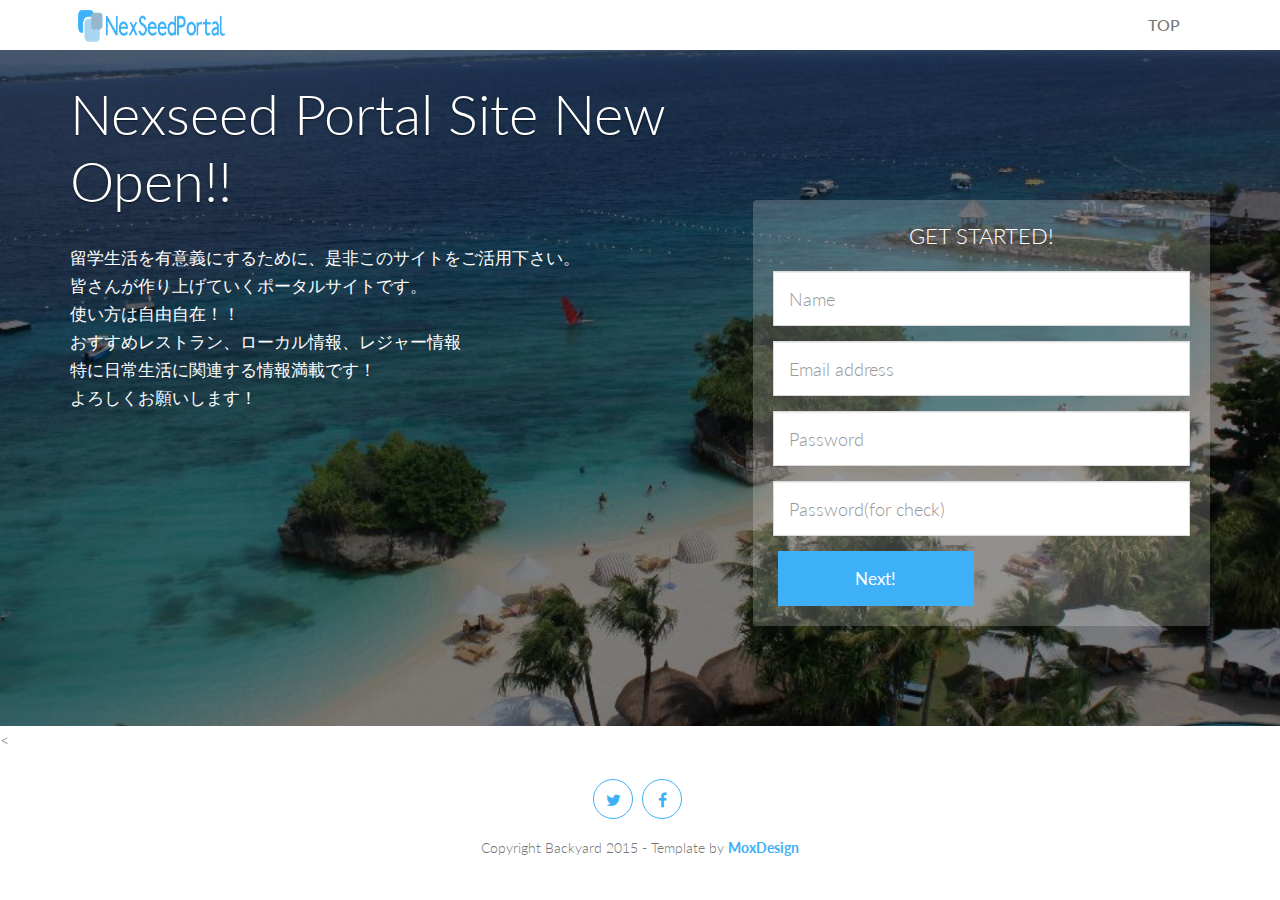
==== commit 104e3236: "ボタンをEnter!からNext!に変更" ====
--- a/design/join/index.html
+++ b/design/join/index.html
@@ -111,7 +111,7 @@
 								<input class="form-control input-lg" name="password2" type="password" placeholder="Password(for check)" required>
 							</div>
 							<div class="form-group last">
- 								<input type="submit" class="btn btn-warning btn-block btn-lg" value="Enter!" style="margin-left:5px; float:left;">
+ 								<input type="submit" class="btn btn-warning btn-block btn-lg" value="Next!" style="margin-left:5px; float:left;">
 							</div>
 						</form>
 					</div>
--- a/asset/css/css-index.css
+++ b/asset/css/css-index.css
@@ -101,7 +101,7 @@
 }
 .btn-default {
 	font-size: 17px;
-	margin: 30px 0 10px;
+	margin: 10px 0 10px;
 	margin-right: 10px;
 	line-height: 20px;
 	padding: 15px 35px;
@@ -112,6 +112,7 @@
 	color: #3eb0f7;
 	border-radius: 100px;
 	font-weight:bold;
+	float: right;
 }
 
 .btn-default2 {
@@ -171,6 +172,7 @@
 	color: white;
 	border-radius: 4px;
 }
+
 .btn-secondary:hover, .btn-secondary:focus, .btn-secondary:active, .btn-secondary.active, .open > .dropdown-toggle.btn-secondary {
 	background: #1f96e0;
 	color: white
@@ -242,7 +244,7 @@
 .form-header .btn {
 	border-radius: 0;
 	height: 55px;
-	width: 100%;
+	width: 47%;
 	background-color: #3eb0f7;
 	color: white;
 	font-size: 17px !important;
@@ -365,6 +367,7 @@
 	color: #333;
 	font-size: 1.2em;
 	height: 55px;
+	width: 50%;
 }
 .subscribe-form button {
 	border-radius: 0 4px 4px 0;
@@ -1078,24 +1081,56 @@
 	padding:5px;
 }
 
+td.review {
+	color: #ffff00;
+}
+
+/*tbody.list-body td.review:hover {
+	background-color: #66ccff;
+	color: #fff;
+	-webkit-transition: all .8s ease;
+	transition: all .8s ease;
+	cursor:pointer;
+}*/
+
+
+/*#review > tbody.list-body {
+	color: #66ccff;
+}*/
+
 tbody.list-body tr:hover {
-		background-color: #66ccff;
-		color: #fff;
-		-webkit-transition: all .8s ease;
-		transition: all .8s ease;
-		cursor:pointer;
+	background-color: #66ccff;
+	color: #fff;
+	-webkit-transition: all .8s ease;
+	transition: all .8s ease;
+	cursor:pointer;
 }
 
 
 table.list th, table td {
 	padding:10px;
-	text-align:center;
+	text-align:left;
 }
 
 table.list th {
 	font-size:14px;
 	letter-spacing:1px;
 }
+
+table.list td {
+	overflow: hidden;
+	padding: 10px;
+	width: 400px;
+	max-width: 400px;
+	white-space: nowrap;
+	text-overflow: ellipsis;
+	-webkit-text-overflow: ellipsis;
+	-o-text-overflow: ellipsis;
+	}
+
+
+
+
 
 @media screen and (max-width: 600px) {
 
@@ -1113,7 +1148,7 @@
 		border-bottom:2px solid #ddd;
 	}
 
-	table.list td a {
+	table.list td {
 		display:block;
 		text-align:right;
 		font-size:13px;
@@ -1147,3 +1182,16 @@
 	float: left;
 }
 
+.new-post {
+	float: left;
+}
+
+.search {
+	float: right;
+}
+
+.category {
+	margin-bottom: 5px;
+}
+
+
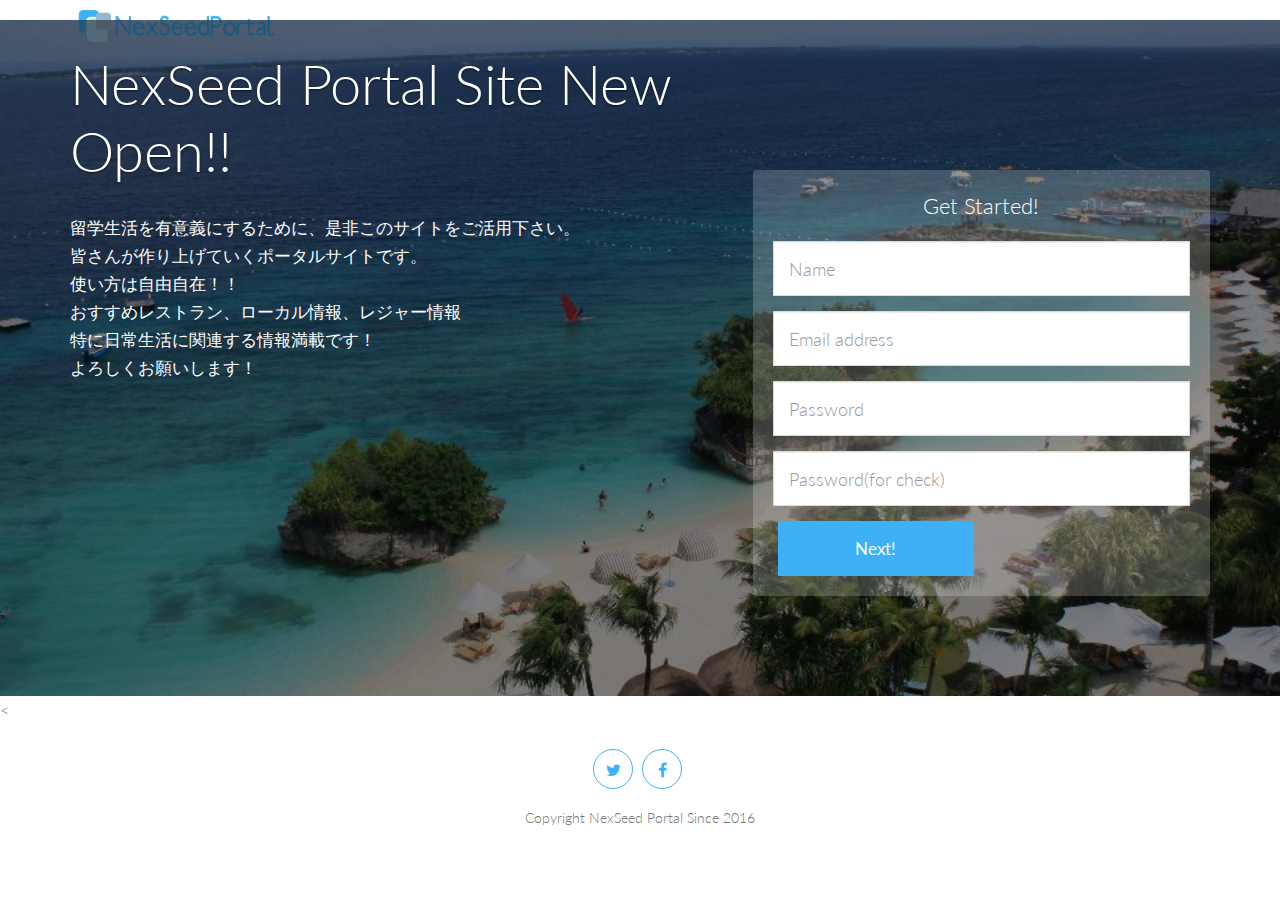
==== commit 9d089a62: "ヘッダーのボタンを消去、Sを大文字に、GET STARTEDを頭文字だけ大文字に、ヘッダーをログインページからコピペ" ====
--- a/design/join/index.html
+++ b/design/join/index.html
@@ -45,9 +45,9 @@
 	 		<!-- NAVIGATION -->
 			  <div id="navbar-scroll" class="collapse navbar-collapse navbar-backyard navbar-right">
 				<ul class="nav navbar-nav">
-					<li><a href="index.html">TOP</a>
-					<!-- <button type="button" class="btn btn-danger">TOP</button> -->
-				    </li>
+				<li>
+					<div class="btn-section"><!-- <a href="join/index.html" button type="button" class="btn-default2"> --></a></div>
+				</li>
 				</ul>
 			  </div>
 		</div>
@@ -61,7 +61,6 @@
 
 <!-- /.parallax full screen background image -->
 <div class="fullscreen landing parallax" style="background-image:url('../../asset/images/top_image.jpg');" data-img-width="2000" data-img-height="1333" data-diff="100">
-	
 	<div class="overlay">
 		<div class="container">
 			<div class="row">
@@ -71,7 +70,7 @@
 
 					<!-- /.main title -->
 						<h1 class="wow fadeInLeft">
-						Nexseed Portal Site New Open!!
+						NexSeed Portal Site New Open!!
 						</h1>
 
 					<!-- /.header paragraph -->
@@ -90,7 +89,7 @@
 				<div class="col-md-5">
 				<!-- さとしさん担当 -->
 					<div class="signup-header wow fadeInUp">
-						<h3 class="form-title text-center">GET STARTED!</h3>
+						<h3 class="form-title text-center">Get Started!</h3>
 						<form class="form-header" action="check.html" role="form" method="POST" id="#">
 						<!-- <input type="hidden" name="u" value="503bdae81fde8612ff4944435"> -->
 						<!-- <input type="hidden" name="id" value="bfdba52708"> -->
@@ -197,13 +196,12 @@
 							<<!-- p class="message text-center">ここに最新コメント表示する</p>
 						</div>
 					</div>
-						
-				 
-				</div>
-			</div>	
-		</div>	
-	</div>
-</div> -->
+				</div>
+			</div>
+		</div>
+	</div>
+</div> -->
+
 <!-- /.footer -->
 <footer id="footer">
 	<div class="container">
@@ -211,18 +209,16 @@
 			<!-- /.social links -->
 				<div class="social text-center">
 					<ul>
-						<li><a class="wow fadeInUp" href="https://twitter.com/"><i class="fa fa-twitter"></i></a></li>
-						<li><a class="wow fadeInUp" href="https://www.facebook.com/" data-wow-delay="0.2s"><i class="fa fa-facebook"></i></a></li>
-						<!-- <li><a class="wow fadeInUp" href="https://plus.google.com/" data-wow-delay="0.4s"><i class="fa fa-google-plus"></i></a></li>
-						<li><a class="wow fadeInUp" href="https://instagram.com/" data-wow-delay="0.6s"><i class="fa fa-instagram"></i></a></li> -->
+						<li><a class="wow fadeInUp" href="https://twitter.com/NexSeed_Cebu?lang=ja" target="_blank"><i class="fa fa-twitter"></i></a></li>
+						<li><a class="wow fadeInUp" href="https://www.facebook.com/NexSeed/?ref=br_rs" target="_blank" data-wow-delay="0.2s"><i class="fa fa-facebook"></i></a></li>
 					</ul>
-				</div>	
-			<div class="text-center wow fadeInUp" style="font-size: 14px;">Copyright Backyard 2015 - Template by <a href="http://www.moxdesign.com">MoxDesign</a></div>
+				</div>
+			<div class="text-center wow fadeInUp" style="font-size: 14px;">Copyright NexSeed Portal Since 2016</div>
 			<a href="#" class="scrollToTop"><i class="pe-7s-up-arrow pe-va"></i></a>
-		</div>	
-	</div>	
+		</div>
+	</div>
 </footer>
-	
+
 	<!-- /.javascript files -->
     <script src="../../asset/js/jquery.js"></script>
     <script src="../../asset/js/bootstrap.min.js"></script>
--- a/asset/css/css-index.css
+++ b/asset/css/css-index.css
@@ -129,6 +129,33 @@
 	border-radius: 5px;
 }
 
+.btn-default3 {
+	font-size: 17px;
+ 	margin: 10px 0 10px;
+ 	margin-right: 10px;
+ 	line-height: 20px;
+ 	padding: 7px 14px;
+ 	height: 40px;
+ 	border: 2px solid #3eb0f7;
+ 	background: blue;
+ 	transition: all 0.4s;
+	color: white;
+	border-radius: 5px;
+}
+
+.btn-default4 {
+	font-size: 17px;
+ 	margin: 10px 0 10px;
+ 	margin-right: 10px;
+ 	line-height: 20px;
+ 	padding: 7px 14px;
+ 	height: 40px;
+ 	border: 2px solid #3eb0f7;
+ 	background: white;
+ 	transition: all 0.4s;
+	color: blue;
+	border-radius: 5px;
+}
 
 .btn-default:hover, .btn-default:focus, .btn-default:active, .btn-default.active, .open > .dropdown-toggle.btn-default {
 	border: 2px solid #3eb0f7;
@@ -179,7 +206,7 @@
 }
 
 .site-name img {
-	width: 150px; 
+	width: 200px; 
 	height: 37px
 }
 .logo {
@@ -1081,6 +1108,10 @@
 	padding:5px;
 }
 
+/*table.list thead:nth-child(1) {
+	background-color: #fff;
+}*/
+
 td.review {
 	color: #ffff00;
 }
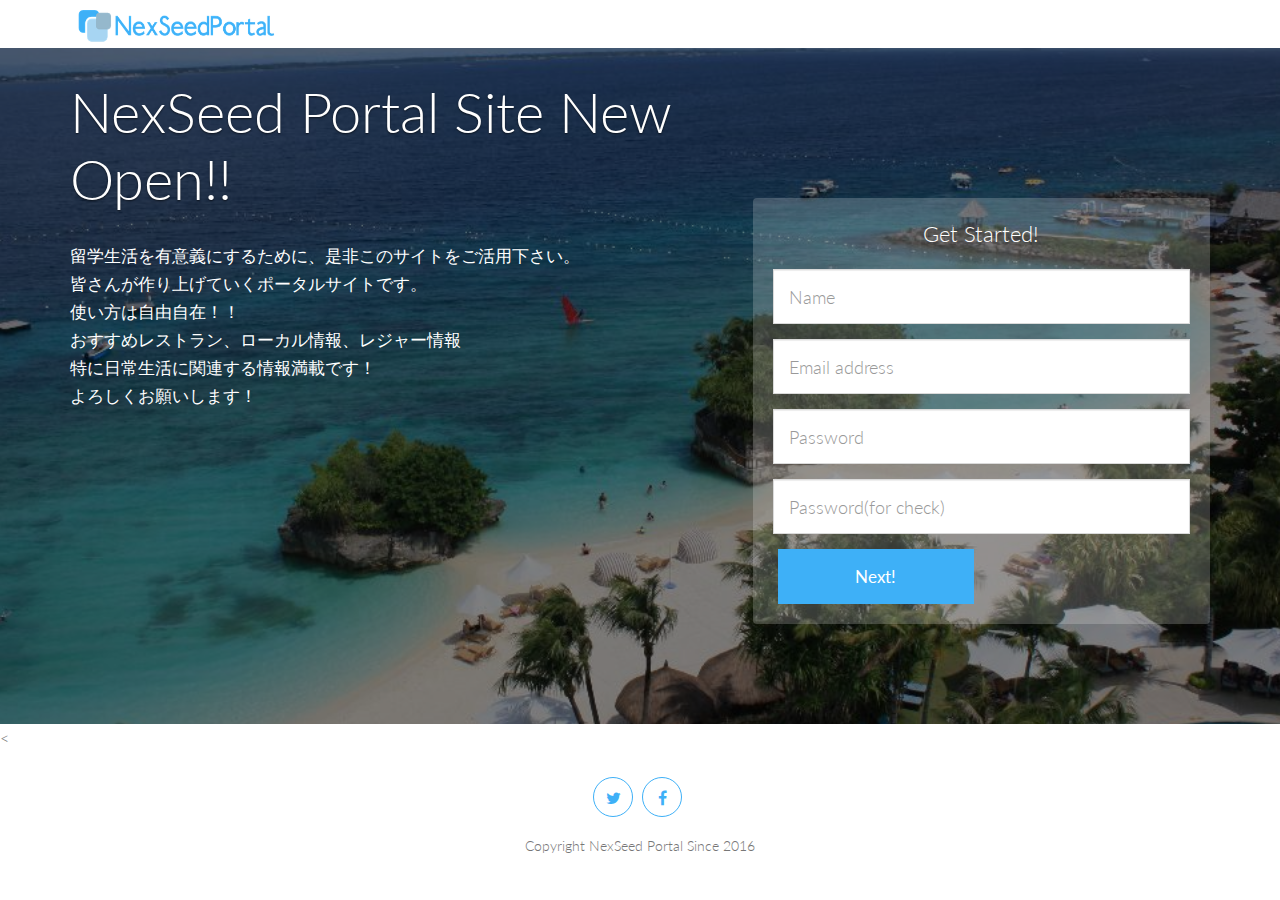
==== commit 66d03d7e: "TOPボタンを表示、Sを大文字に、フッダーをログインに" ====
--- a/design/join/index.html
+++ b/design/join/index.html
@@ -46,7 +46,8 @@
 			  <div id="navbar-scroll" class="collapse navbar-collapse navbar-backyard navbar-right">
 				<ul class="nav navbar-nav">
 				<li>
-					<div class="btn-section"><!-- <a href="join/index.html" button type="button" class="btn-default2"> --></a></div>
+					<div class="btn-section">
+						<!-- <a href="join/index.html" button type="button" class="btn-default2">-->　　　</a></div>
 				</li>
 				</ul>
 			  </div>
